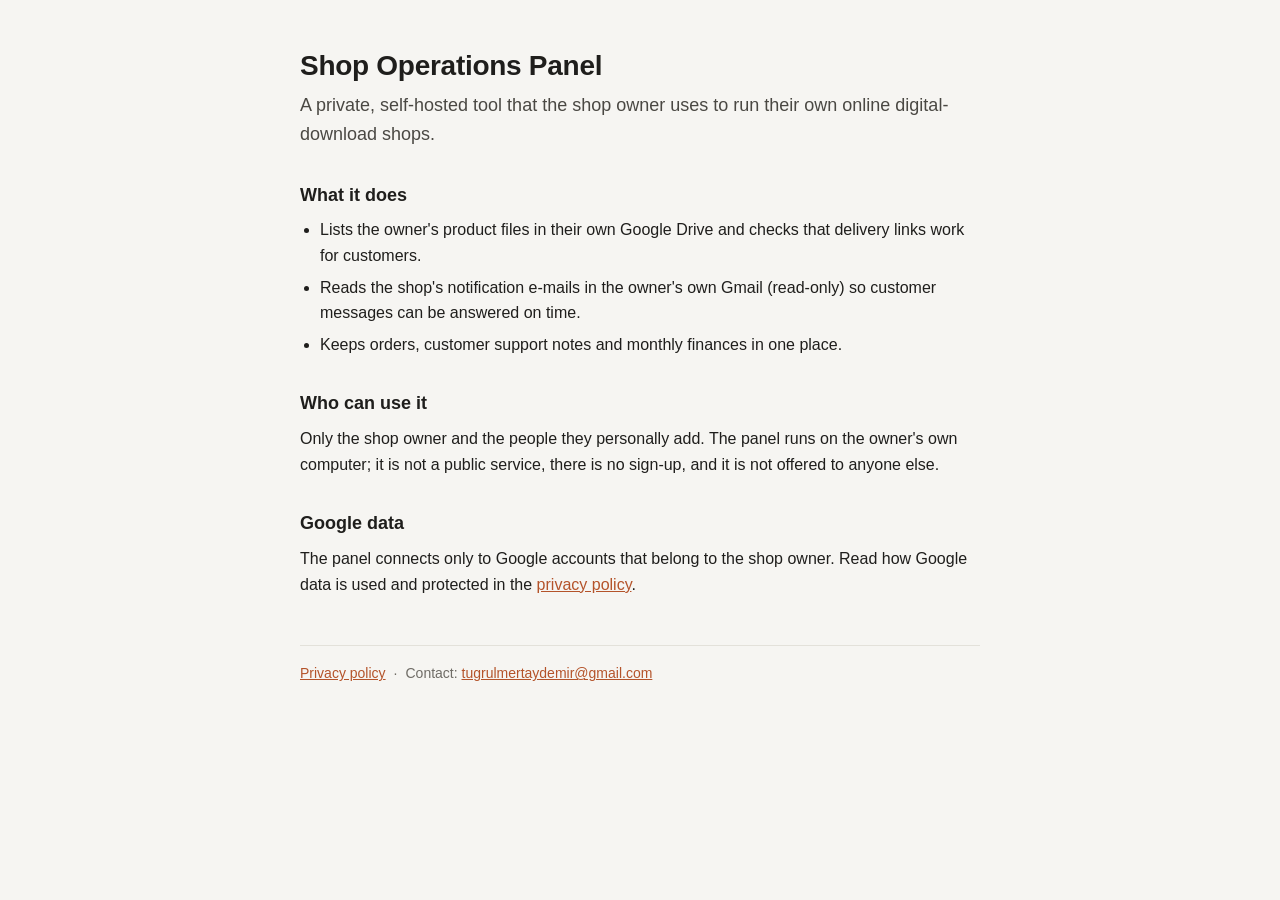
==== index.html @ d272360e "Add files via upload" ====
<!doctype html>
<html lang="en">
<head>
  <meta charset="utf-8">
  <meta name="viewport" content="width=device-width, initial-scale=1">
  <title>Shop Operations Panel</title>
  <meta name="description" content="A private tool the shop owner uses to run their own online shop.">
  <link rel="stylesheet" href="style.css">
</head>
<body>
  <main>
    <h1>Shop Operations Panel</h1>
    <p class="lead">A private, self-hosted tool that the shop owner uses to run their own online digital-download shops.</p>

    <h2>What it does</h2>
    <ul>
      <li>Lists the owner's product files in their own Google Drive and checks that delivery links work for customers.</li>
      <li>Reads the shop's notification e-mails in the owner's own Gmail (read-only) so customer messages can be answered on time.</li>
      <li>Keeps orders, customer support notes and monthly finances in one place.</li>
    </ul>

    <h2>Who can use it</h2>
    <p>
      Only the shop owner and the people they personally add. The panel runs on the owner's own computer; it is not a public
      service, there is no sign-up, and it is not offered to anyone else.
    </p>

    <h2>Google data</h2>
    <p>
      The panel connects only to Google accounts that belong to the shop owner. Read how Google data is used and protected in the
      <a href="privacy.html">privacy policy</a>.
    </p>

    <footer>
      <a href="privacy.html">Privacy policy</a>
      <span>·</span>
      <span>Contact: <a href="mailto:tugrulmertaydemir@gmail.com">tugrulmertaydemir@gmail.com</a></span>
    </footer>
  </main>
</body>
</html>
---- style.css ----
:root { color-scheme: light; }
body {
  margin: 0;
  background: #f6f5f2;
  color: #1f1e1c;
  font: 16px/1.6 -apple-system, BlinkMacSystemFont, "Segoe UI", Roboto, Helvetica, Arial, sans-serif;
}
main { max-width: 680px; margin: 0 auto; padding: 48px 16px 64px; }
h1 { font-size: 28px; line-height: 1.25; margin: 0 0 8px; letter-spacing: -0.01em; }
h2 { font-size: 18px; margin: 32px 0 8px; }
p, ul { margin: 0 0 12px; }
ul { padding-left: 20px; }
li { margin-bottom: 6px; }
a { color: #b4532a; }
code { font-size: 14px; background: #ecebe6; padding: 1px 5px; border-radius: 4px; }
.lead { font-size: 18px; color: #4a4843; }
.muted { color: #6f6c66; font-size: 14px; }
footer { margin-top: 48px; padding-top: 16px; border-top: 1px solid #e3e1da; color: #6f6c66; font-size: 14px; display: flex; flex-wrap: wrap; gap: 8px; }
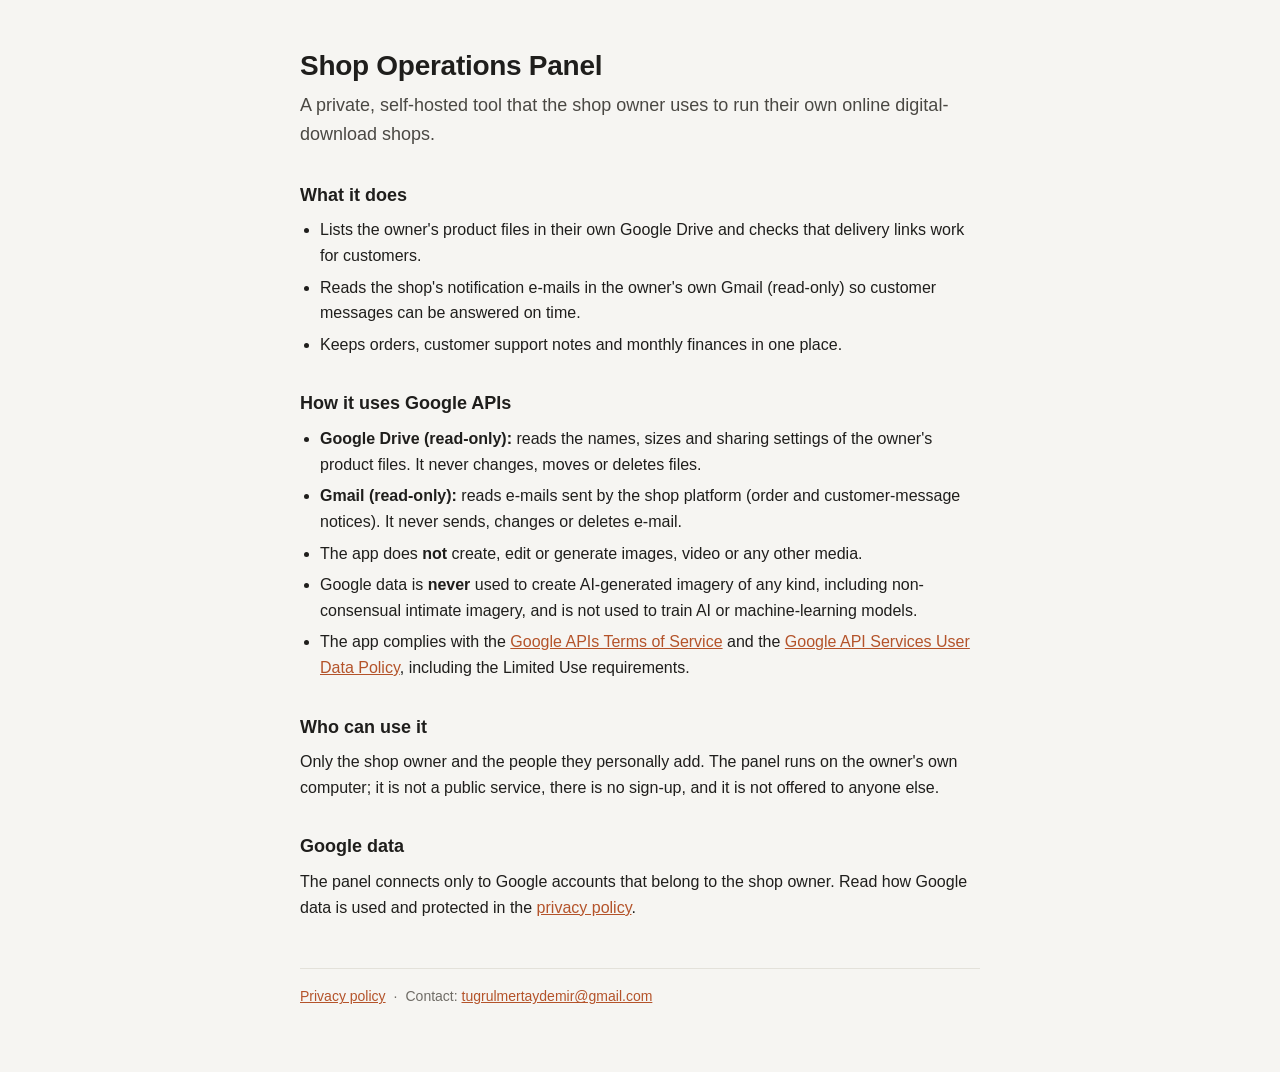
==== commit 728981ae: "Expand Google API usage section in index.html Added details on how the app uses Google APIs, includi" ====
--- a/index.html
+++ b/index.html
@@ -17,6 +17,15 @@
       <li>Lists the owner's product files in their own Google Drive and checks that delivery links work for customers.</li>
       <li>Reads the shop's notification e-mails in the owner's own Gmail (read-only) so customer messages can be answered on time.</li>
       <li>Keeps orders, customer support notes and monthly finances in one place.</li>
+    </ul>
+
+    <h2>How it uses Google APIs</h2>
+    <ul>
+      <li><strong>Google Drive (read-only):</strong> reads the names, sizes and sharing settings of the owner's product files. It never changes, moves or deletes files.</li>
+      <li><strong>Gmail (read-only):</strong> reads e-mails sent by the shop platform (order and customer-message notices). It never sends, changes or deletes e-mail.</li>
+      <li>The app does <strong>not</strong> create, edit or generate images, video or any other media.</li>
+      <li>Google data is <strong>never</strong> used to create AI-generated imagery of any kind, including non-consensual intimate imagery, and is not used to train AI or machine-learning models.</li>
+      <li>The app complies with the <a href="https://developers.google.com/terms">Google APIs Terms of Service</a> and the <a href="https://developers.google.com/terms/api-services-user-data-policy">Google API Services User Data Policy</a>, including the Limited Use requirements.</li>
     </ul>
 
     <h2>Who can use it</h2>
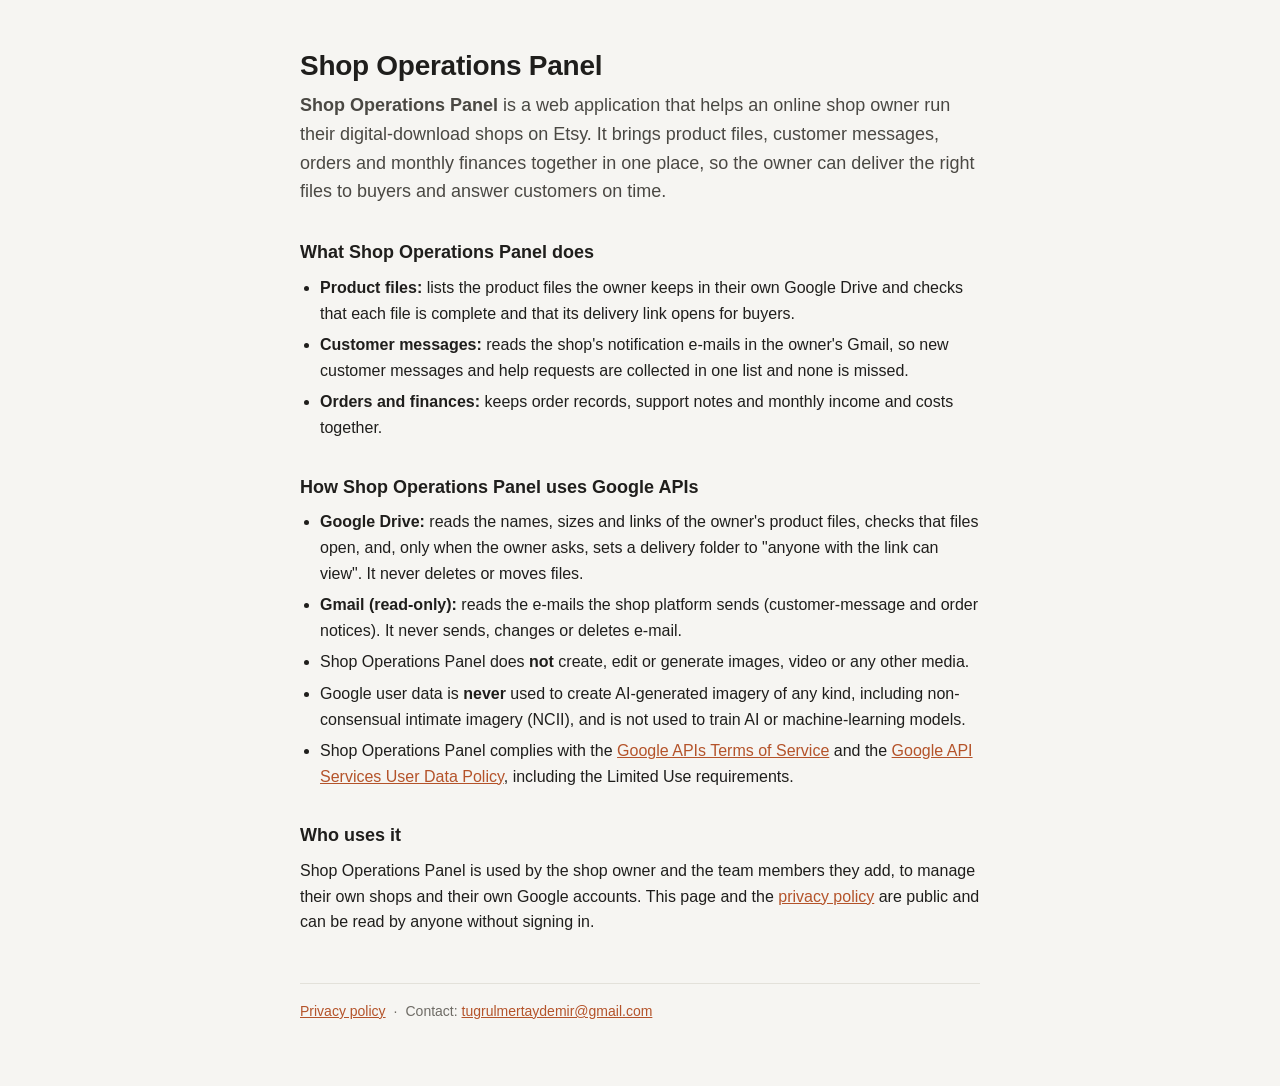
==== commit 64e6289b: "Update index.html" ====
--- a/index.html
+++ b/index.html
@@ -4,40 +4,46 @@
   <meta charset="utf-8">
   <meta name="viewport" content="width=device-width, initial-scale=1">
   <title>Shop Operations Panel</title>
-  <meta name="description" content="A private tool the shop owner uses to run their own online shop.">
+  <meta name="description" content="Shop Operations Panel helps an online shop owner manage product files, customer messages, orders and finances in one place.">
   <link rel="stylesheet" href="style.css">
 </head>
 <body>
   <main>
     <h1>Shop Operations Panel</h1>
-    <p class="lead">A private, self-hosted tool that the shop owner uses to run their own online digital-download shops.</p>
+    <p class="lead">
+      <strong>Shop Operations Panel</strong> is a web application that helps an online shop owner run their digital-download
+      shops on Etsy. It brings product files, customer messages, orders and monthly finances together in one place, so the
+      owner can deliver the right files to buyers and answer customers on time.
+    </p>
 
-    <h2>What it does</h2>
+    <h2>What Shop Operations Panel does</h2>
     <ul>
-      <li>Lists the owner's product files in their own Google Drive and checks that delivery links work for customers.</li>
-      <li>Reads the shop's notification e-mails in the owner's own Gmail (read-only) so customer messages can be answered on time.</li>
-      <li>Keeps orders, customer support notes and monthly finances in one place.</li>
+      <li><strong>Product files:</strong> lists the product files the owner keeps in their own Google Drive and checks that
+        each file is complete and that its delivery link opens for buyers.</li>
+      <li><strong>Customer messages:</strong> reads the shop's notification e-mails in the owner's Gmail, so new customer
+        messages and help requests are collected in one list and none is missed.</li>
+      <li><strong>Orders and finances:</strong> keeps order records, support notes and monthly income and costs together.</li>
     </ul>
 
-    <h2>How it uses Google APIs</h2>
+    <h2>How Shop Operations Panel uses Google APIs</h2>
     <ul>
-      <li><strong>Google Drive (read-only):</strong> reads the names, sizes and sharing settings of the owner's product files. It never changes, moves or deletes files.</li>
-      <li><strong>Gmail (read-only):</strong> reads e-mails sent by the shop platform (order and customer-message notices). It never sends, changes or deletes e-mail.</li>
-      <li>The app does <strong>not</strong> create, edit or generate images, video or any other media.</li>
-      <li>Google data is <strong>never</strong> used to create AI-generated imagery of any kind, including non-consensual intimate imagery, and is not used to train AI or machine-learning models.</li>
-      <li>The app complies with the <a href="https://developers.google.com/terms">Google APIs Terms of Service</a> and the <a href="https://developers.google.com/terms/api-services-user-data-policy">Google API Services User Data Policy</a>, including the Limited Use requirements.</li>
+      <li><strong>Google Drive:</strong> reads the names, sizes and links of the owner's product files, checks that files open,
+        and, only when the owner asks, sets a delivery folder to "anyone with the link can view". It never deletes or moves files.</li>
+      <li><strong>Gmail (read-only):</strong> reads the e-mails the shop platform sends (customer-message and order notices).
+        It never sends, changes or deletes e-mail.</li>
+      <li>Shop Operations Panel does <strong>not</strong> create, edit or generate images, video or any other media.</li>
+      <li>Google user data is <strong>never</strong> used to create AI-generated imagery of any kind, including non-consensual
+        intimate imagery (NCII), and is not used to train AI or machine-learning models.</li>
+      <li>Shop Operations Panel complies with the <a href="https://developers.google.com/terms">Google APIs Terms of Service</a>
+        and the <a href="https://developers.google.com/terms/api-services-user-data-policy">Google API Services User Data
+        Policy</a>, including the Limited Use requirements.</li>
     </ul>
 
-    <h2>Who can use it</h2>
+    <h2>Who uses it</h2>
     <p>
-      Only the shop owner and the people they personally add. The panel runs on the owner's own computer; it is not a public
-      service, there is no sign-up, and it is not offered to anyone else.
-    </p>
-
-    <h2>Google data</h2>
-    <p>
-      The panel connects only to Google accounts that belong to the shop owner. Read how Google data is used and protected in the
-      <a href="privacy.html">privacy policy</a>.
+      Shop Operations Panel is used by the shop owner and the team members they add, to manage their own shops and their own
+      Google accounts. This page and the <a href="privacy.html">privacy policy</a> are public and can be read by anyone
+      without signing in.
     </p>
 
     <footer>
